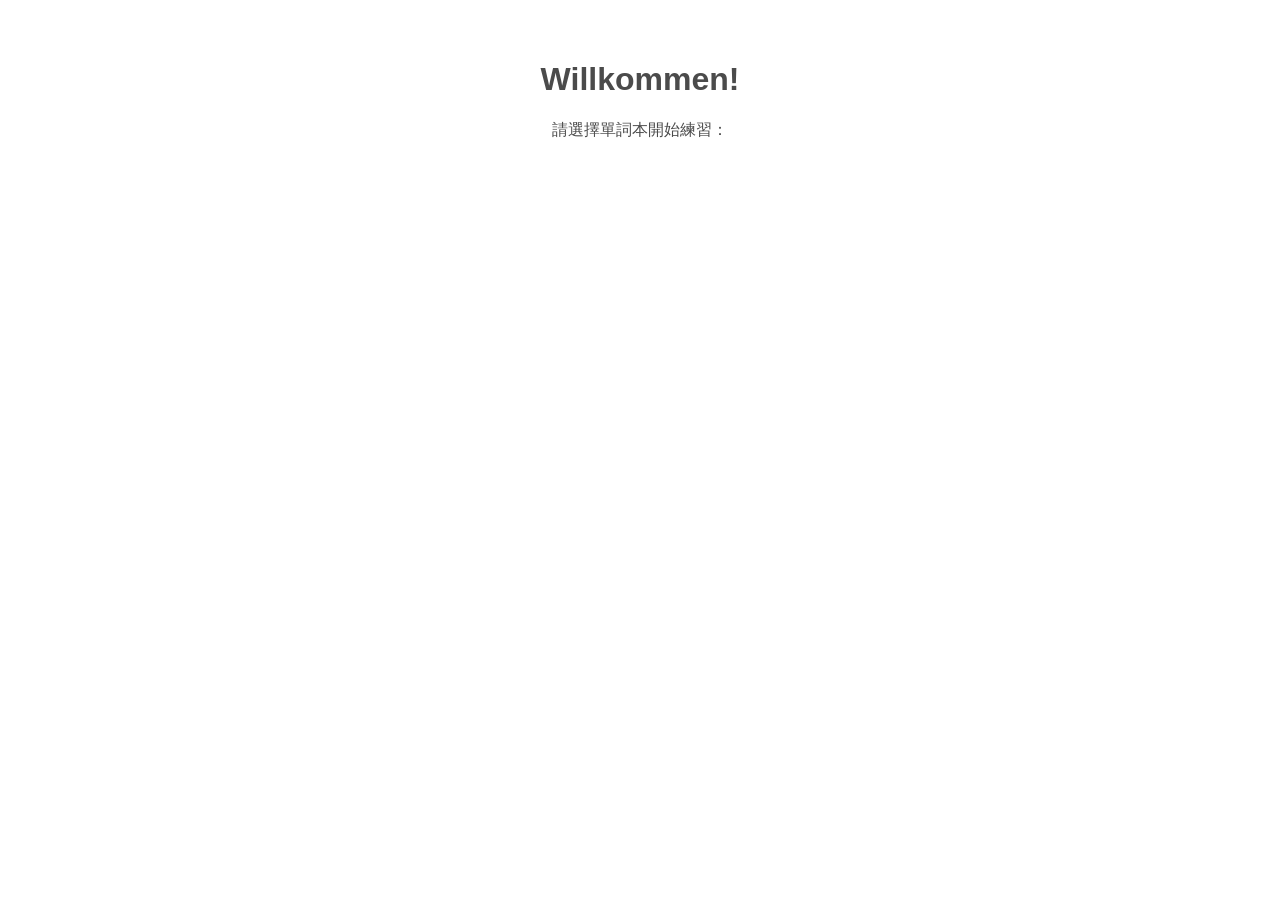
==== index.html @ 79cde293 "Update index.html" ====
<!DOCTYPE html>
<html lang="zh-TW">

<head>
    <meta charset="UTF-8">
    <meta name="viewport" content="width=device-width, initial-scale=1.0">
    <title>DuoGerman - 德文單字特訓</title>
    <style>
        :root {
            --duo-green: #58cc02;
            --duo-green-dark: #46a302;
            --duo-red: #ff4b4b;
            --duo-red-dark: #d42a2a;
            --duo-blue: #1cb0f6;
            --duo-blue-dark: #1480b3;
            --duo-gray: #e5e5e5;
            --duo-text: #4b4b4b;
            --bg: #fff;
        }

        body {
            font-family: "Nunito", "Segoe UI", "Microsoft JhengHei", sans-serif;
            margin: 0;
            padding: 0;
            display: flex;
            flex-direction: column;
            align-items: center;
            height: 100vh;
            background-color: var(--bg);
            color: var(--duo-text);
            overflow: hidden;
        }

        .screen {
            display: none;
            width: 100%;
            max-width: 600px;
            height: 100%;
            flex-direction: column;
        }

        .screen.active {
            display: flex;
        }

        .menu-content {
            padding: 40px 20px;
            text-align: center;
            overflow-y: auto;
        }

        .vocab-list {
            display: flex;
            flex-direction: column;
            gap: 10px;
            margin-top: 20px;
        }

        .vocab-item {
            padding: 20px;
            border: 2px solid var(--duo-gray);
            border-radius: 15px;
            cursor: pointer;
            font-weight: bold;
            transition: background 0.2s;
        }

        .vocab-item:hover {
            background-color: #f7f7f7;
            border-color: var(--duo-blue);
        }

        .wrong-list {
            text-align: left;
            background: #fff1f1;
            padding: 15px;
            border-radius: 15px;
            margin-top: 20px;
            border: 1px solid #ffdfe0;
        }

        .wrong-item {
            margin-bottom: 8px;
            border-bottom: 1px solid #eee;
            padding-bottom: 5px;
        }

        .header {
            padding: 20px;
            display: flex;
            align-items: center;
            gap: 15px;
            box-sizing: border-box;
        }

        .progress-container {
            flex-grow: 1;
            height: 16px;
            background-color: var(--duo-gray);
            border-radius: 10px;
            overflow: hidden;
        }

        .progress-bar {
            height: 100%;
            background-color: var(--duo-green);
            width: 0%;
            transition: width 0.5s ease;
        }

        .game-area {
            flex-grow: 1;
            padding: 0 20px;
            display: flex;
            flex-direction: column;
            justify-content: center;
            margin-bottom: 100px;
        }

        .word-display {
            font-size: 2rem;
            font-weight: bold;
            text-align: center;
            margin-bottom: 20px;
            border: 2px solid #e5e5e5;
            padding: 20px;
            border-radius: 15px;
        }

        .options-grid {
            display: grid;
            grid-template-columns: 1fr;
            gap: 12px;
        }

        @media (min-width: 400px) {
            .options-grid.articles {
                grid-template-columns: 1fr 1fr 1fr;
            }
        }

        .option-btn {
            background: white;
            border: 2px solid var(--duo-gray);
            border-bottom-width: 4px;
            border-radius: 15px;
            padding: 15px;
            font-size: 1.1rem;
            cursor: pointer;
            border-style: solid;
        }

        .option-btn.correct {
            background-color: #d7ffb8;
            border-color: var(--duo-green);
            color: var(--duo-green-dark);
        }

        .option-btn.wrong {
            background-color: #ffdfe0;
            border-color: var(--duo-red);
            color: var(--duo-red-dark);
        }

        .bottom-sheet {
            position: fixed;
            bottom: 0;
            width: 100%;
            max-width: 600px;
            padding: 20px;
            box-sizing: border-box;
            transform: translateY(100%);
            transition: transform 0.3s;
            z-index: 10;
            border-radius: 20px 20px 0 0;
        }

        .bottom-sheet.show {
            transform: translateY(0);
        }

        .bottom-sheet.correct {
            background-color: #d7ffb8;
            color: var(--duo-green-dark);
        }

        .bottom-sheet.wrong {
            background-color: #ffdfe0;
            color: var(--duo-red-dark);
        }

        .next-btn {
            width: 100%;
            padding: 15px;
            border-radius: 15px;
            border: none;
            font-size: 1.2rem;
            font-weight: bold;
            cursor: pointer;
            color: white;
            margin-top: 10px;
        }

        .bottom-sheet.correct .next-btn {
            background-color: var(--duo-green);
        }

        .bottom-sheet.wrong .next-btn {
            background-color: var(--duo-red);
        }
    </style>
</head>

<body>

    <div id="menu-screen" class="screen active">
        <div class="menu-content">
            <h1>Willkommen!</h1>
            <p>請選擇單詞本開始練習：</p>
            <div id="vocab-list" class="vocab-list"></div>
        </div>
    </div>

    <div id="game-screen" class="screen">
        <div class="header">
            <div style="cursor:pointer; font-size: 1.5rem;" onclick="showMenu()">❮</div>
            <div class="progress-container">
                <div class="progress-bar" id="progress-bar"></div>
            </div>
        </div>
        <div class="game-area" id="game-area"></div>
    </div>

    <div id="result-screen" class="screen">
        <div class="menu-content">
            <h1>練習結束！</h1>
            <div id="result-summary"></div>
            <div id="wrong-answers-display" class="wrong-list"></div>
            <button class="vocab-item"
                style="width: 100%; margin-top: 20px; background: var(--duo-blue); color: white; border: none;"
                onclick="showMenu()">返回選單</button>
        </div>
    </div>

    <div class="bottom-sheet" id="bottom-sheet">
        <div id="feedback-msg" style="font-weight:bold; font-size:1.2rem;"></div>
        <div id="feedback-detail" style="margin: 5px 0 15px 0;"></div>
        <button class="next-btn" onclick="nextQuestion()">繼續</button>
    </div>

    <script>
        let vocabData = [];
        let wrongAnswers = [];
        let currentQIndex = 0;
        let isAnswered = false;

        // --- TTS 語音 ---
        function speak(text) {
            if (!window.speechSynthesis) return;
            window.speechSynthesis.cancel();
            const msg = new SpeechSynthesisUtterance(text);
            msg.lang = 'de-DE';
            msg.rate = 0.9;
            window.speechSynthesis.speak(msg);
        }

        // --- 初始化選單 ---
        async function initMenu() {
            const listContainer = document.getElementById('vocab-list');
            listContainer.innerHTML = "載入中...";
            try {
                const response = await fetch('./voc/list.json');
                if (!response.ok) throw new Error();
                const vocabFiles = await response.json();
                listContainer.innerHTML = "";
                vocabFiles.forEach(item => {
                    const div = document.createElement('div');
                    div.className = 'vocab-item';
                    div.textContent = item.name;
                    div.onclick = () => loadVocabFile(item.file);
                    listContainer.appendChild(div);
                });
            } catch (err) {
                listContainer.innerHTML = "無法載入清單。請確認 voc/list.json 格式正確且存在。";
            }
        }

        // --- 讀取單字檔 (支援清理雜訊與 TSV) ---
        async function loadVocabFile(fileName) {
            try {
                const response = await fetch(`./voc/${fileName}`);
                if (!response.ok) throw new Error();
                let text = await response.text();

                // 移除 標記
                text = text.replace(/\/g, '');

                vocabData = text.split('\n')
                    .filter(line => line.trim() !== '')
                    .map(line => {
                        const parts = line.split('\t').map(p => p.trim()).filter(p => p !== '');
                        // 識別名詞 (支援 der, die, das, der/die)
                        const isNoun = parts.length >= 3 && /^(der|die|das|der\/die)$/i.test(parts[0]);

                        if (isNoun) {
                            return { art: parts[0].toLowerCase(), de: parts[1], cn: parts[2], type: 'noun' };
                        } else if (parts.length >= 2) {
                            return { de: parts[0], cn: parts[1], type: 'other' };
                        }
                        return null;
                    }).filter(item => item !== null);

                if (vocabData.length === 0) throw new Error();
                startGame();
            } catch (err) { alert("讀取失敗，請檢查檔案格式！"); }
        }

        function startGame() {
            vocabData.sort(() => Math.random() - 0.5);
            currentQIndex = 0;
            wrongAnswers = [];
            switchScreen('game-screen');
            loadQuestion();
        }

        function switchScreen(id) {
            document.querySelectorAll('.screen').forEach(s => s.classList.remove('active'));
            document.getElementById(id).classList.add('active');
        }

        function showMenu() { switchScreen('menu-screen'); }

        function loadQuestion() {
            isAnswered = false;
            document.getElementById('bottom-sheet').classList.remove('show');
            const item = vocabData[currentQIndex];
            speak(item.de);
            document.getElementById('progress-bar').style.width = `${(currentQIndex / vocabData.length) * 100}%`;

            const gameArea = document.getElementById('game-area');
            gameArea.innerHTML = '';
            let qType = (item.type === 'noun' && Math.random() > 0.5) ? 0 : 1;

            const h2 = document.createElement('h2');
            h2.textContent = qType === 0 ? "請選擇正確的冠詞" : "選出正確的意思";
            gameArea.appendChild(h2);

            const wordDisplay = document.createElement('div');
            wordDisplay.className = 'word-display';
            wordDisplay.textContent = item.de;
            gameArea.appendChild(wordDisplay);

            const grid = document.createElement('div');
            grid.className = 'options-grid ' + (qType === 0 ? 'articles' : '');

            if (qType === 0) {
                ['der', 'die', 'das'].forEach(art => grid.appendChild(createOptionBtn(art, art === item.art, item)));
            } else {
                let opts = [{ text: item.cn, correct: true }];
                const distractors = vocabData.filter(v => v.cn !== item.cn);
                distractors.sort(() => Math.random() - 0.5).slice(0, 3).forEach(d => opts.push({ text: d.cn, correct: false }));
                opts.sort(() => Math.random() - 0.5).forEach(o => grid.appendChild(createOptionBtn(o.text, o.correct, item)));
            }
            gameArea.appendChild(grid);
        }

        function createOptionBtn(text, isCorrect, item) {
            const btn = document.createElement('button');
            btn.className = 'option-btn';
            btn.textContent = text;
            btn.onclick = () => {
                if (isAnswered) return;
                isAnswered = true;
                const fullWord = item.art ? `${item.art} ${item.de}` : item.de;
                speak(fullWord);

                const sheet = document.getElementById('bottom-sheet');
                if (isCorrect) {
                    btn.classList.add('correct');
                    sheet.className = 'bottom-sheet show correct';
                    document.getElementById('feedback-msg').textContent = "太棒了！";
                } else {
                    btn.classList.add('wrong');
                    sheet.className = 'bottom-sheet show wrong';
                    document.getElementById('feedback-msg').textContent = "正確答案是：";
                    if (!wrongAnswers.find(w => w.de === item.de)) wrongAnswers.push(item);
                }
                document.getElementById('feedback-detail').textContent = `${item.art ? item.art + ' ' : ''}${item.de} = ${item.cn}`;
            };
            return btn;
        }

        function nextQuestion() {
            currentQIndex++;
            if (currentQIndex >= vocabData.length) showResults();
            else loadQuestion();
        }

        function showResults() {
            switchScreen('result-screen');
            const summary = document.getElementById('result-summary');
            const wrongDisplay = document.getElementById('wrong-answers-display');
            summary.innerHTML = `本次練習共 ${vocabData.length} 題，寫錯 ${wrongAnswers.length} 題。`;
            if (wrongAnswers.length > 0) {
                wrongDisplay.style.display = 'block';
                wrongDisplay.innerHTML = "<strong>需複習單字：</strong><br><br>";
                wrongAnswers.forEach(w => {
                    wrongDisplay.innerHTML += `<div class="wrong-item">${w.art ? w.art + ' ' : ''}<strong>${w.de}</strong> : ${w.cn}</div>`;
                });
            } else {
                wrongDisplay.style.display = 'none';
                summary.innerHTML += "<br>🎉 全對！祝你在復旦大學生活順利！";
            }
        }

        initMenu();
    </script>
</body>

</html>
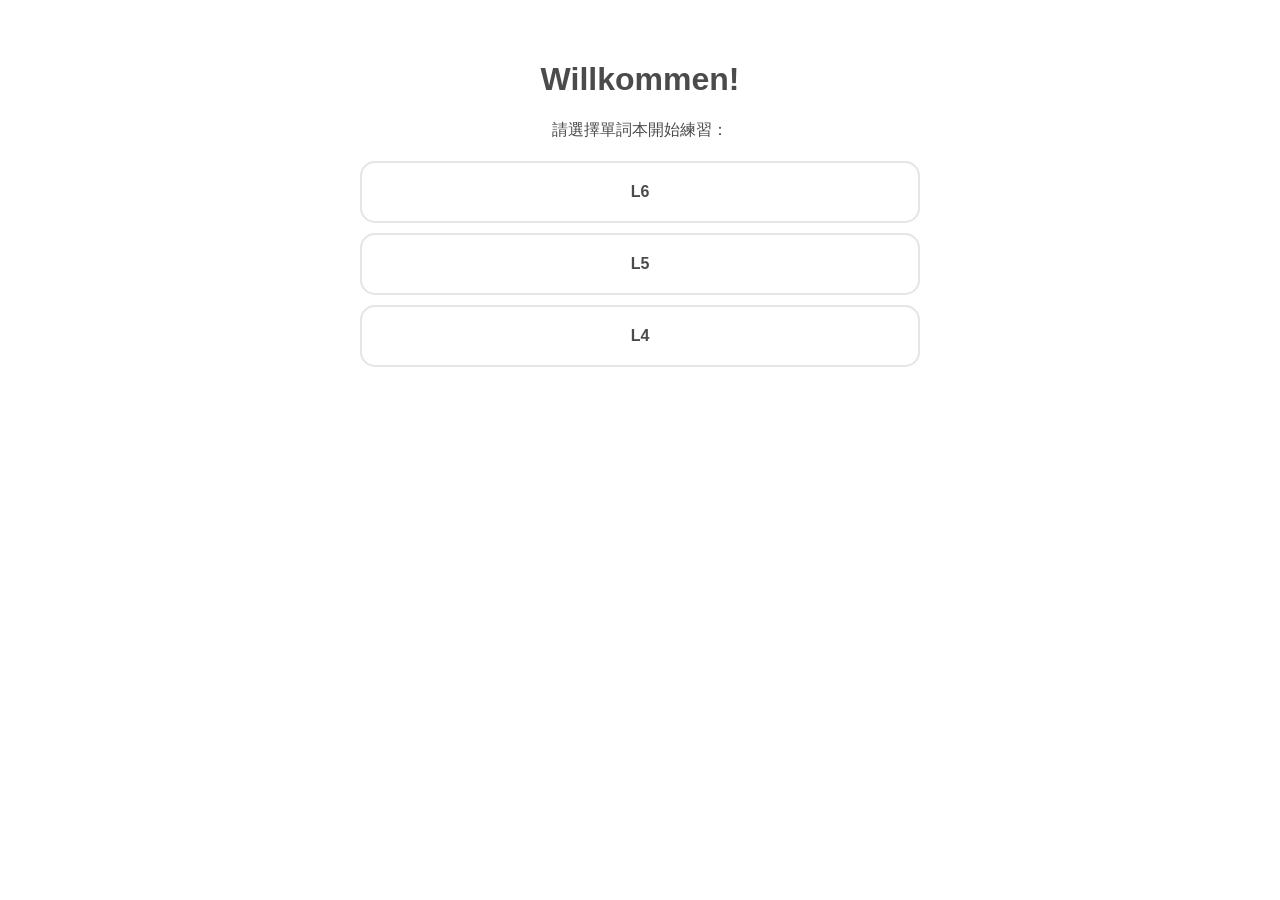
==== commit ee8d5826: "Fix regex error in index.html" ====
--- a/index.html
+++ b/index.html
@@ -292,14 +292,16 @@
                 if (!response.ok) throw new Error();
                 let text = await response.text();
 
-                // 移除 標記
-                text = text.replace(/\/g, '');
+                // 正確的清理邏輯：移除 
+                text = text.replace(/\\/g, '');
 
                 vocabData = text.split('\n')
                     .filter(line => line.trim() !== '')
                     .map(line => {
+                        // 必須使用真正的 Tab 分割
                         const parts = line.split('\t').map(p => p.trim()).filter(p => p !== '');
-                        // 識別名詞 (支援 der, die, das, der/die)
+
+                        // 支援名詞判斷 (包含 L6 出現的 der/die)
                         const isNoun = parts.length >= 3 && /^(der|die|das|der\/die)$/i.test(parts[0]);
 
                         if (isNoun) {
@@ -310,9 +312,12 @@
                         return null;
                     }).filter(item => item !== null);
 
-                if (vocabData.length === 0) throw new Error();
+                if (vocabData.length === 0) throw new Error("解析失敗");
                 startGame();
-            } catch (err) { alert("讀取失敗，請檢查檔案格式！"); }
+            } catch (err) {
+                console.error(err);
+                alert("讀取失敗！請確保檔案中德文與中文之間是用 Tab 分隔。");
+            }
         }
 
         function startGame() {
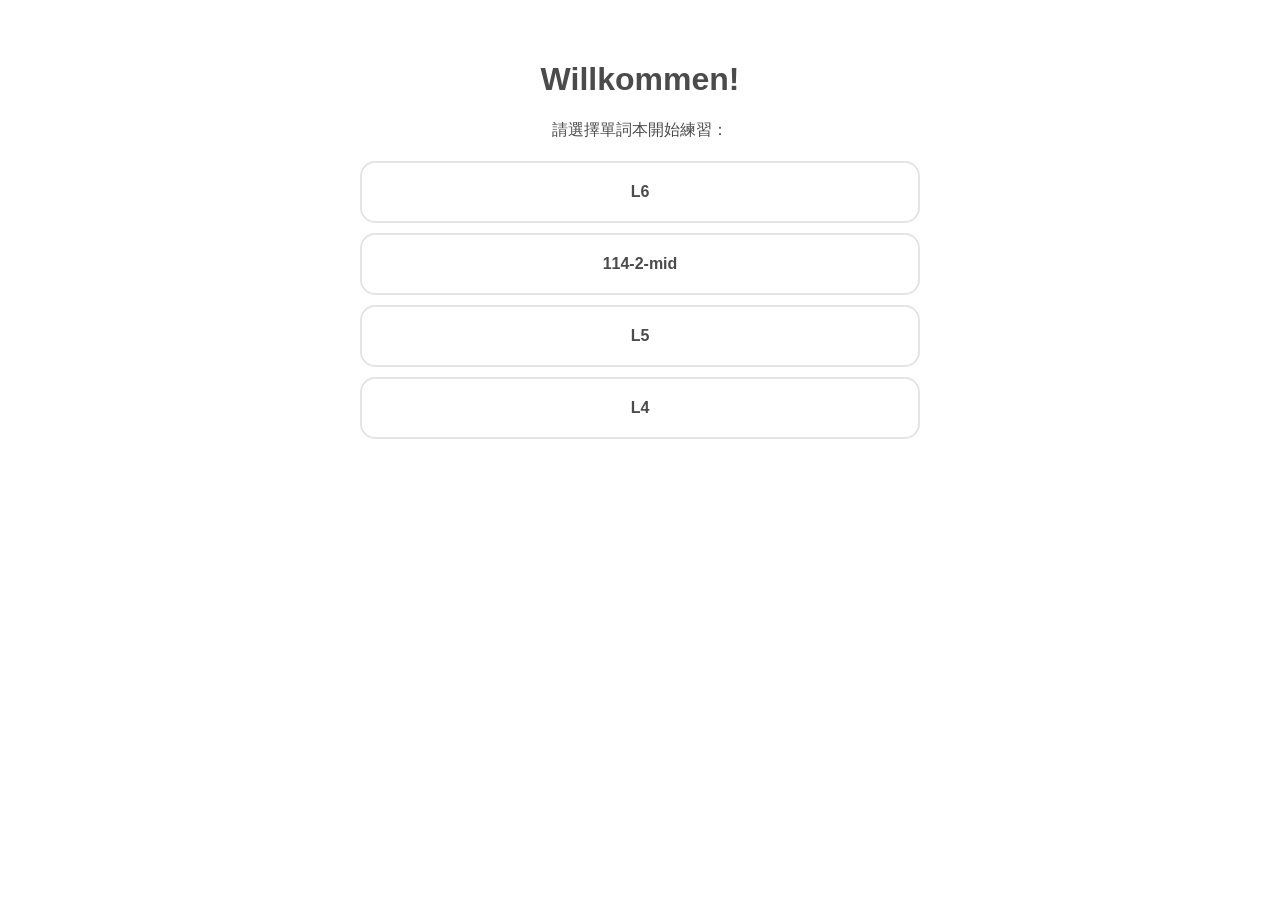
==== commit ba8c6312: "Update speak func." ====
--- a/index.html
+++ b/index.html
@@ -257,8 +257,19 @@
         // --- TTS 語音 ---
         function speak(text) {
             if (!window.speechSynthesis) return;
-            window.speechSynthesis.cancel();
+            window.speechSynthesis.cancel(); // 停止之前的播放
             const msg = new SpeechSynthesisUtterance(text);
+
+            // 獲取瀏覽器支援的所有語音
+            const voices = window.speechSynthesis.getVoices();
+
+            // 從清單中找出德文語音 (優先匹配 de-DE)
+            const germanVoice = voices.find(v => v.lang.startsWith('de'));
+
+            if (germanVoice) {
+                msg.voice = germanVoice; // 強制指定德文語音
+            }
+
             msg.lang = 'de-DE';
             msg.rate = 0.9;
             window.speechSynthesis.speak(msg);
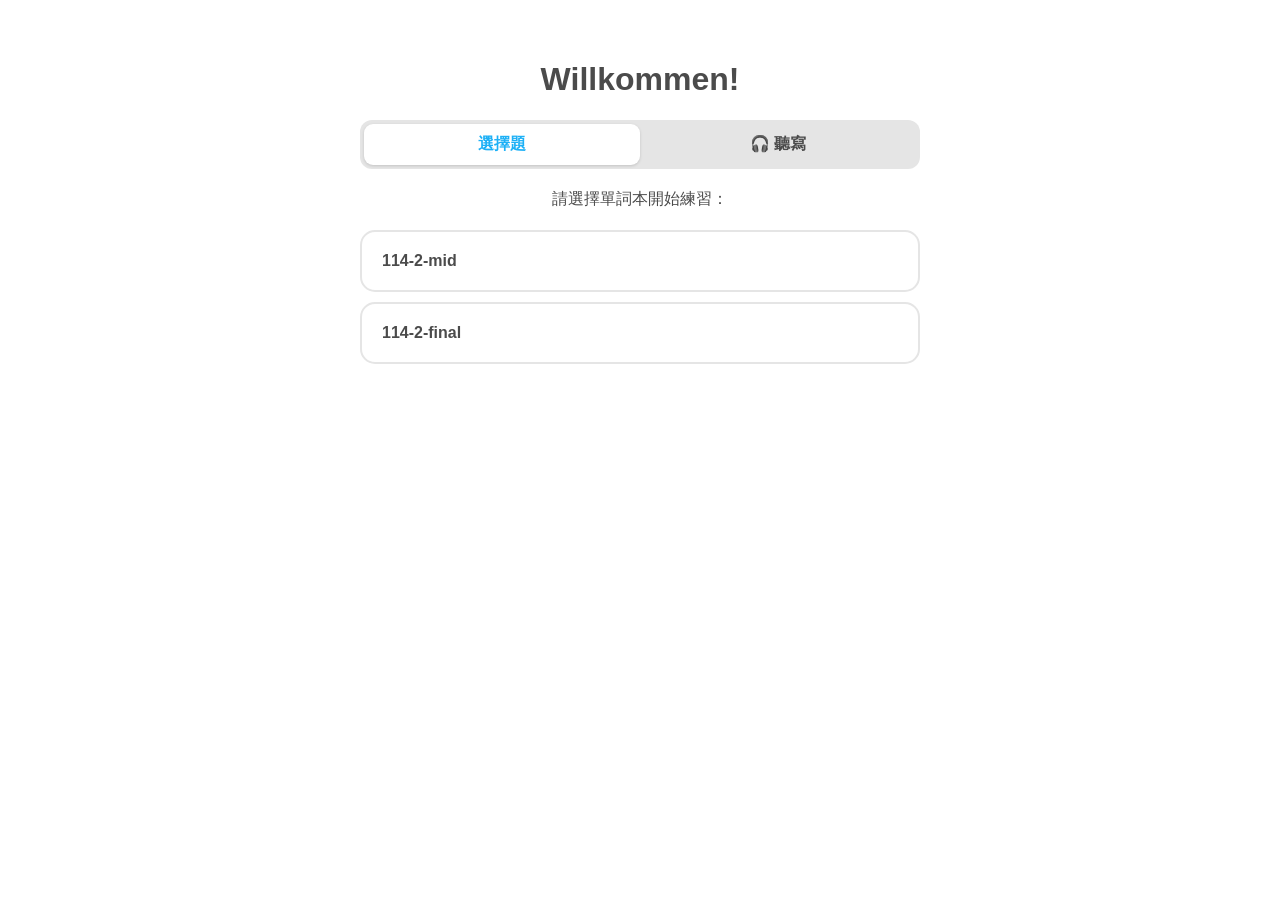
==== commit 8e23ba64: "Improve with claude." ====
--- a/index.html
+++ b/index.html
@@ -5,210 +5,7 @@
     <meta charset="UTF-8">
     <meta name="viewport" content="width=device-width, initial-scale=1.0">
     <title>DuoGerman - 德文單字特訓</title>
-    <style>
-        :root {
-            --duo-green: #58cc02;
-            --duo-green-dark: #46a302;
-            --duo-red: #ff4b4b;
-            --duo-red-dark: #d42a2a;
-            --duo-blue: #1cb0f6;
-            --duo-blue-dark: #1480b3;
-            --duo-gray: #e5e5e5;
-            --duo-text: #4b4b4b;
-            --bg: #fff;
-        }
-
-        body {
-            font-family: "Nunito", "Segoe UI", "Microsoft JhengHei", sans-serif;
-            margin: 0;
-            padding: 0;
-            display: flex;
-            flex-direction: column;
-            align-items: center;
-            height: 100vh;
-            background-color: var(--bg);
-            color: var(--duo-text);
-            overflow: hidden;
-        }
-
-        .screen {
-            display: none;
-            width: 100%;
-            max-width: 600px;
-            height: 100%;
-            flex-direction: column;
-        }
-
-        .screen.active {
-            display: flex;
-        }
-
-        .menu-content {
-            padding: 40px 20px;
-            text-align: center;
-            overflow-y: auto;
-        }
-
-        .vocab-list {
-            display: flex;
-            flex-direction: column;
-            gap: 10px;
-            margin-top: 20px;
-        }
-
-        .vocab-item {
-            padding: 20px;
-            border: 2px solid var(--duo-gray);
-            border-radius: 15px;
-            cursor: pointer;
-            font-weight: bold;
-            transition: background 0.2s;
-        }
-
-        .vocab-item:hover {
-            background-color: #f7f7f7;
-            border-color: var(--duo-blue);
-        }
-
-        .wrong-list {
-            text-align: left;
-            background: #fff1f1;
-            padding: 15px;
-            border-radius: 15px;
-            margin-top: 20px;
-            border: 1px solid #ffdfe0;
-        }
-
-        .wrong-item {
-            margin-bottom: 8px;
-            border-bottom: 1px solid #eee;
-            padding-bottom: 5px;
-        }
-
-        .header {
-            padding: 20px;
-            display: flex;
-            align-items: center;
-            gap: 15px;
-            box-sizing: border-box;
-        }
-
-        .progress-container {
-            flex-grow: 1;
-            height: 16px;
-            background-color: var(--duo-gray);
-            border-radius: 10px;
-            overflow: hidden;
-        }
-
-        .progress-bar {
-            height: 100%;
-            background-color: var(--duo-green);
-            width: 0%;
-            transition: width 0.5s ease;
-        }
-
-        .game-area {
-            flex-grow: 1;
-            padding: 0 20px;
-            display: flex;
-            flex-direction: column;
-            justify-content: center;
-            margin-bottom: 100px;
-        }
-
-        .word-display {
-            font-size: 2rem;
-            font-weight: bold;
-            text-align: center;
-            margin-bottom: 20px;
-            border: 2px solid #e5e5e5;
-            padding: 20px;
-            border-radius: 15px;
-        }
-
-        .options-grid {
-            display: grid;
-            grid-template-columns: 1fr;
-            gap: 12px;
-        }
-
-        @media (min-width: 400px) {
-            .options-grid.articles {
-                grid-template-columns: 1fr 1fr 1fr;
-            }
-        }
-
-        .option-btn {
-            background: white;
-            border: 2px solid var(--duo-gray);
-            border-bottom-width: 4px;
-            border-radius: 15px;
-            padding: 15px;
-            font-size: 1.1rem;
-            cursor: pointer;
-            border-style: solid;
-        }
-
-        .option-btn.correct {
-            background-color: #d7ffb8;
-            border-color: var(--duo-green);
-            color: var(--duo-green-dark);
-        }
-
-        .option-btn.wrong {
-            background-color: #ffdfe0;
-            border-color: var(--duo-red);
-            color: var(--duo-red-dark);
-        }
-
-        .bottom-sheet {
-            position: fixed;
-            bottom: 0;
-            width: 100%;
-            max-width: 600px;
-            padding: 20px;
-            box-sizing: border-box;
-            transform: translateY(100%);
-            transition: transform 0.3s;
-            z-index: 10;
-            border-radius: 20px 20px 0 0;
-        }
-
-        .bottom-sheet.show {
-            transform: translateY(0);
-        }
-
-        .bottom-sheet.correct {
-            background-color: #d7ffb8;
-            color: var(--duo-green-dark);
-        }
-
-        .bottom-sheet.wrong {
-            background-color: #ffdfe0;
-            color: var(--duo-red-dark);
-        }
-
-        .next-btn {
-            width: 100%;
-            padding: 15px;
-            border-radius: 15px;
-            border: none;
-            font-size: 1.2rem;
-            font-weight: bold;
-            cursor: pointer;
-            color: white;
-            margin-top: 10px;
-        }
-
-        .bottom-sheet.correct .next-btn {
-            background-color: var(--duo-green);
-        }
-
-        .bottom-sheet.wrong .next-btn {
-            background-color: var(--duo-red);
-        }
-    </style>
+    <link rel="stylesheet" href="style.css">
 </head>
 
 <body>
@@ -216,6 +13,10 @@
     <div id="menu-screen" class="screen active">
         <div class="menu-content">
             <h1>Willkommen!</h1>
+            <div class="mode-toggle">
+                <button id="mode-quiz" class="mode-btn active" onclick="setMode('quiz')">選擇題</button>
+                <button id="mode-dictation" class="mode-btn" onclick="setMode('dictation')">🎧 聽寫</button>
+            </div>
             <p>請選擇單詞本開始練習：</p>
             <div id="vocab-list" class="vocab-list"></div>
         </div>
@@ -248,189 +49,7 @@
         <button class="next-btn" onclick="nextQuestion()">繼續</button>
     </div>
 
-    <script>
-        let vocabData = [];
-        let wrongAnswers = [];
-        let currentQIndex = 0;
-        let isAnswered = false;
-
-        // --- TTS 語音 ---
-        function speak(text) {
-            if (!window.speechSynthesis) return;
-            window.speechSynthesis.cancel(); // 停止之前的播放
-            const msg = new SpeechSynthesisUtterance(text);
-
-            // 獲取瀏覽器支援的所有語音
-            const voices = window.speechSynthesis.getVoices();
-
-            // 從清單中找出德文語音 (優先匹配 de-DE)
-            const germanVoice = voices.find(v => v.lang.startsWith('de'));
-
-            if (germanVoice) {
-                msg.voice = germanVoice; // 強制指定德文語音
-            }
-
-            msg.lang = 'de-DE';
-            msg.rate = 0.9;
-            window.speechSynthesis.speak(msg);
-        }
-
-        // --- 初始化選單 ---
-        async function initMenu() {
-            const listContainer = document.getElementById('vocab-list');
-            listContainer.innerHTML = "載入中...";
-            try {
-                const response = await fetch('./voc/list.json');
-                if (!response.ok) throw new Error();
-                const vocabFiles = await response.json();
-                listContainer.innerHTML = "";
-                vocabFiles.forEach(item => {
-                    const div = document.createElement('div');
-                    div.className = 'vocab-item';
-                    div.textContent = item.name;
-                    div.onclick = () => loadVocabFile(item.file);
-                    listContainer.appendChild(div);
-                });
-            } catch (err) {
-                listContainer.innerHTML = "無法載入清單。請確認 voc/list.json 格式正確且存在。";
-            }
-        }
-
-        // --- 讀取單字檔 (支援清理雜訊與 TSV) ---
-        async function loadVocabFile(fileName) {
-            try {
-                const response = await fetch(`./voc/${fileName}`);
-                if (!response.ok) throw new Error();
-                let text = await response.text();
-
-                // 正確的清理邏輯：移除 
-                text = text.replace(/\\/g, '');
-
-                vocabData = text.split('\n')
-                    .filter(line => line.trim() !== '')
-                    .map(line => {
-                        // 必須使用真正的 Tab 分割
-                        const parts = line.split('\t').map(p => p.trim()).filter(p => p !== '');
-
-                        // 支援名詞判斷 (包含 L6 出現的 der/die)
-                        const isNoun = parts.length >= 3 && /^(der|die|das|der\/die)$/i.test(parts[0]);
-
-                        if (isNoun) {
-                            return { art: parts[0].toLowerCase(), de: parts[1], cn: parts[2], type: 'noun' };
-                        } else if (parts.length >= 2) {
-                            return { de: parts[0], cn: parts[1], type: 'other' };
-                        }
-                        return null;
-                    }).filter(item => item !== null);
-
-                if (vocabData.length === 0) throw new Error("解析失敗");
-                startGame();
-            } catch (err) {
-                console.error(err);
-                alert("讀取失敗！請確保檔案中德文與中文之間是用 Tab 分隔。");
-            }
-        }
-
-        function startGame() {
-            vocabData.sort(() => Math.random() - 0.5);
-            currentQIndex = 0;
-            wrongAnswers = [];
-            switchScreen('game-screen');
-            loadQuestion();
-        }
-
-        function switchScreen(id) {
-            document.querySelectorAll('.screen').forEach(s => s.classList.remove('active'));
-            document.getElementById(id).classList.add('active');
-        }
-
-        function showMenu() { switchScreen('menu-screen'); }
-
-        function loadQuestion() {
-            isAnswered = false;
-            document.getElementById('bottom-sheet').classList.remove('show');
-            const item = vocabData[currentQIndex];
-            speak(item.de);
-            document.getElementById('progress-bar').style.width = `${(currentQIndex / vocabData.length) * 100}%`;
-
-            const gameArea = document.getElementById('game-area');
-            gameArea.innerHTML = '';
-            let qType = (item.type === 'noun' && Math.random() > 0.5) ? 0 : 1;
-
-            const h2 = document.createElement('h2');
-            h2.textContent = qType === 0 ? "請選擇正確的冠詞" : "選出正確的意思";
-            gameArea.appendChild(h2);
-
-            const wordDisplay = document.createElement('div');
-            wordDisplay.className = 'word-display';
-            wordDisplay.textContent = item.de;
-            gameArea.appendChild(wordDisplay);
-
-            const grid = document.createElement('div');
-            grid.className = 'options-grid ' + (qType === 0 ? 'articles' : '');
-
-            if (qType === 0) {
-                ['der', 'die', 'das'].forEach(art => grid.appendChild(createOptionBtn(art, art === item.art, item)));
-            } else {
-                let opts = [{ text: item.cn, correct: true }];
-                const distractors = vocabData.filter(v => v.cn !== item.cn);
-                distractors.sort(() => Math.random() - 0.5).slice(0, 3).forEach(d => opts.push({ text: d.cn, correct: false }));
-                opts.sort(() => Math.random() - 0.5).forEach(o => grid.appendChild(createOptionBtn(o.text, o.correct, item)));
-            }
-            gameArea.appendChild(grid);
-        }
-
-        function createOptionBtn(text, isCorrect, item) {
-            const btn = document.createElement('button');
-            btn.className = 'option-btn';
-            btn.textContent = text;
-            btn.onclick = () => {
-                if (isAnswered) return;
-                isAnswered = true;
-                const fullWord = item.art ? `${item.art} ${item.de}` : item.de;
-                speak(fullWord);
-
-                const sheet = document.getElementById('bottom-sheet');
-                if (isCorrect) {
-                    btn.classList.add('correct');
-                    sheet.className = 'bottom-sheet show correct';
-                    document.getElementById('feedback-msg').textContent = "太棒了！";
-                } else {
-                    btn.classList.add('wrong');
-                    sheet.className = 'bottom-sheet show wrong';
-                    document.getElementById('feedback-msg').textContent = "正確答案是：";
-                    if (!wrongAnswers.find(w => w.de === item.de)) wrongAnswers.push(item);
-                }
-                document.getElementById('feedback-detail').textContent = `${item.art ? item.art + ' ' : ''}${item.de} = ${item.cn}`;
-            };
-            return btn;
-        }
-
-        function nextQuestion() {
-            currentQIndex++;
-            if (currentQIndex >= vocabData.length) showResults();
-            else loadQuestion();
-        }
-
-        function showResults() {
-            switchScreen('result-screen');
-            const summary = document.getElementById('result-summary');
-            const wrongDisplay = document.getElementById('wrong-answers-display');
-            summary.innerHTML = `本次練習共 ${vocabData.length} 題，寫錯 ${wrongAnswers.length} 題。`;
-            if (wrongAnswers.length > 0) {
-                wrongDisplay.style.display = 'block';
-                wrongDisplay.innerHTML = "<strong>需複習單字：</strong><br><br>";
-                wrongAnswers.forEach(w => {
-                    wrongDisplay.innerHTML += `<div class="wrong-item">${w.art ? w.art + ' ' : ''}<strong>${w.de}</strong> : ${w.cn}</div>`;
-                });
-            } else {
-                wrongDisplay.style.display = 'none';
-                summary.innerHTML += "<br>🎉 全對！祝你在復旦大學生活順利！";
-            }
-        }
-
-        initMenu();
-    </script>
+    <script src="app.js"></script>
 </body>
 
-</html>+</html>
--- a/style.css
+++ b/style.css
@@ -0,0 +1,324 @@
+:root {
+    --duo-green: #58cc02;
+    --duo-green-dark: #46a302;
+    --duo-red: #ff4b4b;
+    --duo-red-dark: #d42a2a;
+    --duo-blue: #1cb0f6;
+    --duo-blue-dark: #1480b3;
+    --duo-gray: #e5e5e5;
+    --duo-text: #4b4b4b;
+    --bg: #fff;
+}
+
+body {
+    font-family: "Nunito", "Segoe UI", "Microsoft JhengHei", sans-serif;
+    margin: 0;
+    padding: 0;
+    display: flex;
+    flex-direction: column;
+    align-items: center;
+    height: 100vh;
+    background-color: var(--bg);
+    color: var(--duo-text);
+    overflow: hidden;
+}
+
+.screen {
+    display: none;
+    width: 100%;
+    max-width: 600px;
+    height: 100%;
+    flex-direction: column;
+}
+
+.screen.active {
+    display: flex;
+}
+
+.menu-content {
+    padding: 40px 20px;
+    text-align: center;
+    overflow-y: auto;
+}
+
+.vocab-list {
+    display: flex;
+    flex-direction: column;
+    gap: 10px;
+    margin-top: 20px;
+}
+
+.vocab-item {
+    padding: 20px;
+    border: 2px solid var(--duo-gray);
+    border-radius: 15px;
+    cursor: pointer;
+    font-weight: bold;
+    transition: background 0.2s;
+}
+
+.vocab-item:hover {
+    background-color: #f7f7f7;
+    border-color: var(--duo-blue);
+}
+
+.wrong-list {
+    text-align: left;
+    background: #fff1f1;
+    padding: 15px;
+    border-radius: 15px;
+    margin-top: 20px;
+    border: 1px solid #ffdfe0;
+}
+
+.wrong-item {
+    margin-bottom: 8px;
+    border-bottom: 1px solid #eee;
+    padding-bottom: 5px;
+}
+
+.header {
+    padding: 20px;
+    display: flex;
+    align-items: center;
+    gap: 15px;
+    box-sizing: border-box;
+}
+
+.progress-container {
+    flex-grow: 1;
+    height: 16px;
+    background-color: var(--duo-gray);
+    border-radius: 10px;
+    overflow: hidden;
+}
+
+.progress-bar {
+    height: 100%;
+    background-color: var(--duo-green);
+    width: 0%;
+    transition: width 0.5s ease;
+}
+
+.game-area {
+    flex-grow: 1;
+    padding: 0 20px;
+    display: flex;
+    flex-direction: column;
+    justify-content: center;
+    margin-bottom: 100px;
+}
+
+.word-display {
+    font-size: 2rem;
+    font-weight: bold;
+    text-align: center;
+    margin-bottom: 20px;
+    border: 2px solid #e5e5e5;
+    padding: 20px;
+    border-radius: 15px;
+}
+
+.options-grid {
+    display: grid;
+    grid-template-columns: 1fr;
+    gap: 12px;
+}
+
+@media (min-width: 400px) {
+    .options-grid.articles {
+        grid-template-columns: 1fr 1fr 1fr;
+    }
+}
+
+.option-btn {
+    background: white;
+    border: 2px solid var(--duo-gray);
+    border-bottom-width: 4px;
+    border-radius: 15px;
+    padding: 15px;
+    font-size: 1.1rem;
+    cursor: pointer;
+    border-style: solid;
+    font-family: inherit;
+}
+
+.option-btn.correct {
+    background-color: #d7ffb8;
+    border-color: var(--duo-green);
+    color: var(--duo-green-dark);
+}
+
+.option-btn.wrong {
+    background-color: #ffdfe0;
+    border-color: var(--duo-red);
+    color: var(--duo-red-dark);
+}
+
+.bottom-sheet {
+    position: fixed;
+    bottom: 0;
+    width: 100%;
+    max-width: 600px;
+    padding: 20px;
+    box-sizing: border-box;
+    transform: translateY(100%);
+    transition: transform 0.3s;
+    z-index: 10;
+    border-radius: 20px 20px 0 0;
+}
+
+.bottom-sheet.show {
+    transform: translateY(0);
+}
+
+.bottom-sheet.correct {
+    background-color: #d7ffb8;
+    color: var(--duo-green-dark);
+}
+
+.bottom-sheet.wrong {
+    background-color: #ffdfe0;
+    color: var(--duo-red-dark);
+}
+
+.next-btn {
+    width: 100%;
+    padding: 15px;
+    border-radius: 15px;
+    border: none;
+    font-size: 1.2rem;
+    font-weight: bold;
+    cursor: pointer;
+    color: white;
+    margin-top: 10px;
+    font-family: inherit;
+}
+
+.bottom-sheet.correct .next-btn {
+    background-color: var(--duo-green);
+}
+
+.bottom-sheet.wrong .next-btn {
+    background-color: var(--duo-red);
+}
+
+/* Mode toggle */
+.mode-toggle {
+    display: flex;
+    background: var(--duo-gray);
+    border-radius: 12px;
+    padding: 4px;
+    margin-bottom: 20px;
+}
+
+.mode-btn {
+    flex: 1;
+    padding: 10px;
+    border: none;
+    border-radius: 9px;
+    background: transparent;
+    font-size: 1rem;
+    font-weight: bold;
+    cursor: pointer;
+    color: var(--duo-text);
+    transition: background 0.2s, color 0.2s;
+    font-family: inherit;
+}
+
+.mode-btn.active {
+    background: white;
+    color: var(--duo-blue);
+    box-shadow: 0 1px 3px rgba(0, 0, 0, 0.15);
+}
+
+/* Dictation */
+.replay-btn {
+    display: flex;
+    align-items: center;
+    justify-content: center;
+    gap: 12px;
+    padding: 25px;
+    background: var(--duo-blue);
+    color: white;
+    border: none;
+    border-radius: 15px;
+    font-size: 1.5rem;
+    font-weight: bold;
+    cursor: pointer;
+    width: 100%;
+    box-sizing: border-box;
+    margin-bottom: 15px;
+    font-family: inherit;
+    transition: background 0.2s;
+}
+
+.replay-btn:hover {
+    background: var(--duo-blue-dark);
+}
+
+.replay-btn:active {
+    transform: scale(0.98);
+}
+
+.umlaut-helpers {
+    display: flex;
+    gap: 8px;
+    justify-content: center;
+    flex-wrap: wrap;
+    margin: 5px 0;
+}
+
+.umlaut-btn {
+    padding: 8px 14px;
+    border: 2px solid var(--duo-gray);
+    border-radius: 10px;
+    background: white;
+    font-size: 1.1rem;
+    cursor: pointer;
+    font-family: inherit;
+}
+
+.umlaut-btn:hover {
+    background: var(--duo-gray);
+}
+
+.dictation-input {
+    width: 100%;
+    box-sizing: border-box;
+    padding: 15px;
+    font-size: 1.3rem;
+    border: 2px solid var(--duo-gray);
+    border-radius: 15px;
+    text-align: center;
+    outline: none;
+    margin: 12px 0 10px 0;
+    font-family: inherit;
+}
+
+.dictation-input:focus {
+    border-color: var(--duo-blue);
+}
+
+.dictation-input:disabled {
+    background: #f9f9f9;
+    color: var(--duo-text);
+}
+
+.submit-btn {
+    width: 100%;
+    padding: 15px;
+    border-radius: 15px;
+    border: none;
+    font-size: 1.2rem;
+    font-weight: bold;
+    cursor: pointer;
+    color: white;
+    background: var(--duo-blue);
+    font-family: inherit;
+    transition: background 0.2s;
+}
+
+.submit-btn:hover {
+    background: var(--duo-blue-dark);
+}
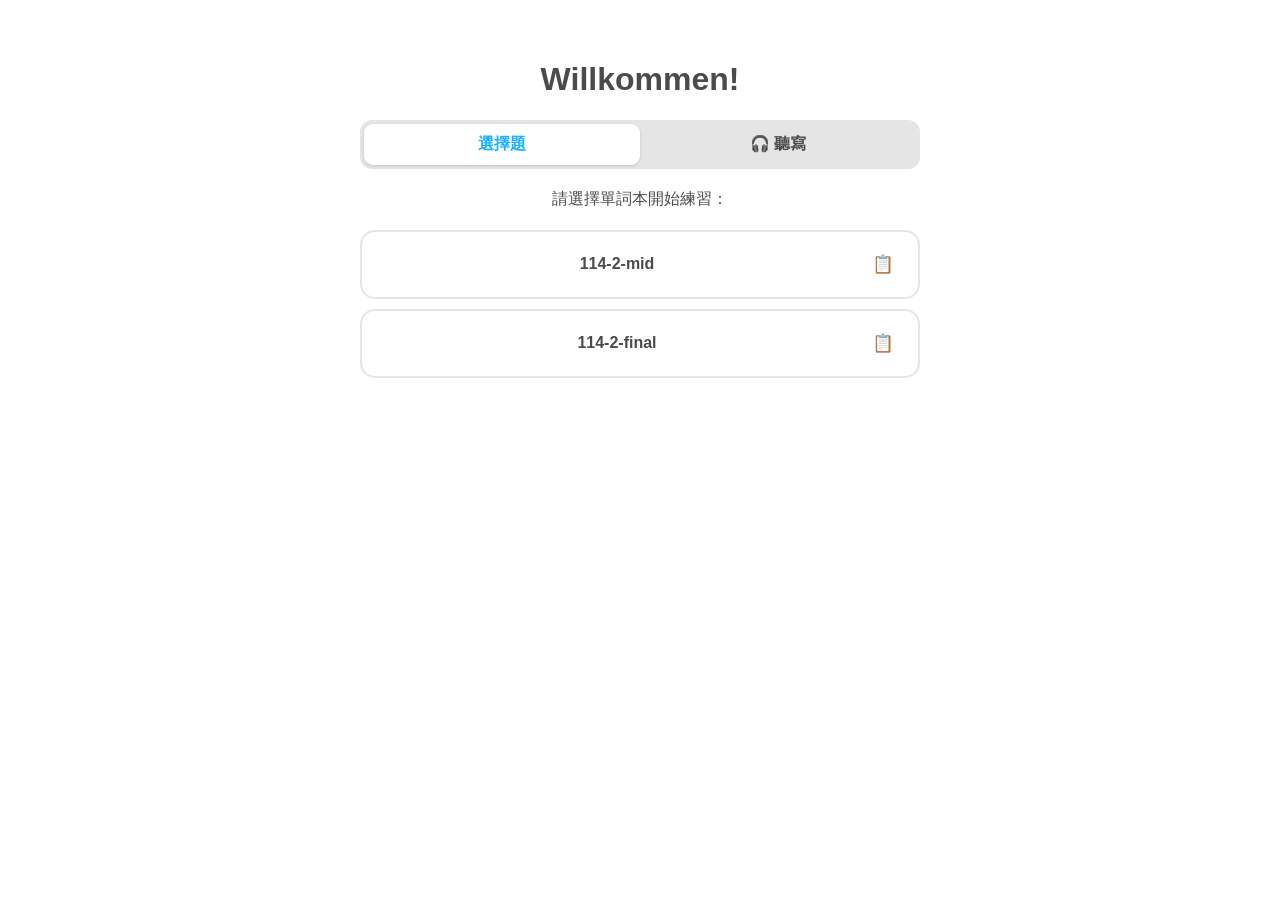
==== commit 8845fcde: "新增單字列表功能與編輯選項" ====
--- a/index.html
+++ b/index.html
@@ -43,6 +43,19 @@
         </div>
     </div>
 
+    <div id="list-screen" class="screen">
+        <div class="header">
+            <div style="cursor:pointer; font-size: 1.5rem;" onclick="showMenu()">❮</div>
+            <h2 id="list-title" style="flex-grow:1; text-align:center; margin:0; font-size:1rem;"></h2>
+            <button id="edit-toggle-btn" class="list-edit-btn" onclick="toggleEditMode()">✏️ 編輯</button>
+        </div>
+        <div id="list-content" class="list-content"></div>
+        <div id="list-footer" class="list-footer">
+            <button id="reset-btn" class="list-reset-btn" onclick="resetToOriginal()" style="display:none;">↺ 重置</button>
+            <button class="list-download-btn" onclick="downloadVocab()">下載 .txt</button>
+        </div>
+    </div>
+
     <div class="bottom-sheet" id="bottom-sheet">
         <div id="feedback-msg" style="font-weight:bold; font-size:1.2rem;"></div>
         <div id="feedback-detail" style="margin: 5px 0 15px 0;"></div>
--- a/style.css
+++ b/style.css
@@ -322,3 +322,159 @@
 .submit-btn:hover {
     background: var(--duo-blue-dark);
 }
+
+/* ── 單字列表畫面 ────────────────────────────────────────── */
+
+.list-edit-btn {
+    border: 2px solid var(--duo-blue);
+    border-radius: 10px;
+    background: white;
+    color: var(--duo-blue);
+    font-size: 0.9rem;
+    font-weight: bold;
+    padding: 6px 12px;
+    cursor: pointer;
+    font-family: inherit;
+    white-space: nowrap;
+}
+
+.list-edit-btn.active {
+    background: var(--duo-blue);
+    color: white;
+}
+
+.list-content {
+    flex-grow: 1;
+    overflow-y: auto;
+    padding: 0 20px 90px;
+}
+
+.list-row {
+    display: grid;
+    grid-template-columns: 28px 40px 1fr 1fr;
+    gap: 8px;
+    align-items: center;
+    padding: 11px 0;
+    border-bottom: 1px solid var(--duo-gray);
+    font-size: 0.95rem;
+}
+
+.list-row.edit-row {
+    grid-template-columns: 28px 72px 1fr 1fr;
+    padding: 7px 0;
+}
+
+.list-num {
+    color: #aaa;
+    font-size: 0.8rem;
+    text-align: right;
+}
+
+.list-art {
+    color: var(--duo-blue-dark);
+    font-size: 0.8rem;
+    font-weight: bold;
+}
+
+.list-de {
+    font-weight: bold;
+}
+
+.list-cn {
+    color: #666;
+}
+
+.list-row input,
+.list-row select {
+    width: 100%;
+    box-sizing: border-box;
+    padding: 6px 8px;
+    border: 1.5px solid var(--duo-gray);
+    border-radius: 8px;
+    font-size: 0.9rem;
+    font-family: inherit;
+    background: white;
+    outline: none;
+}
+
+.list-row input:focus,
+.list-row select:focus {
+    border-color: var(--duo-blue);
+}
+
+.delete-row-btn {
+    border: none;
+    background: none;
+    color: #ccc;
+    font-size: 1rem;
+    cursor: pointer;
+    padding: 0;
+    line-height: 1;
+}
+
+.delete-row-btn:hover {
+    color: var(--duo-red);
+}
+
+.add-row-btn {
+    text-align: center;
+    padding: 12px;
+    color: var(--duo-blue);
+    font-weight: bold;
+    cursor: pointer;
+    border: 2px dashed var(--duo-gray);
+    border-radius: 12px;
+    margin-top: 10px;
+}
+
+.add-row-btn:hover {
+    border-color: var(--duo-blue);
+    background: #f0faff;
+}
+
+.list-footer {
+    position: fixed;
+    bottom: 0;
+    width: 100%;
+    max-width: 600px;
+    padding: 12px 20px;
+    box-sizing: border-box;
+    background: white;
+    border-top: 1px solid var(--duo-gray);
+    display: flex;
+    gap: 10px;
+}
+
+.list-download-btn {
+    flex-grow: 1;
+    padding: 13px;
+    border: none;
+    border-radius: 12px;
+    background: var(--duo-blue);
+    color: white;
+    font-size: 1rem;
+    font-weight: bold;
+    cursor: pointer;
+    font-family: inherit;
+}
+
+.list-download-btn:hover {
+    background: var(--duo-blue-dark);
+}
+
+.list-reset-btn {
+    padding: 13px 16px;
+    border: 2px solid var(--duo-gray);
+    border-radius: 12px;
+    background: white;
+    color: var(--duo-text);
+    font-size: 1rem;
+    font-weight: bold;
+    cursor: pointer;
+    font-family: inherit;
+}
+
+.list-reset-btn:hover {
+    border-color: var(--duo-red);
+    color: var(--duo-red-dark);
+}
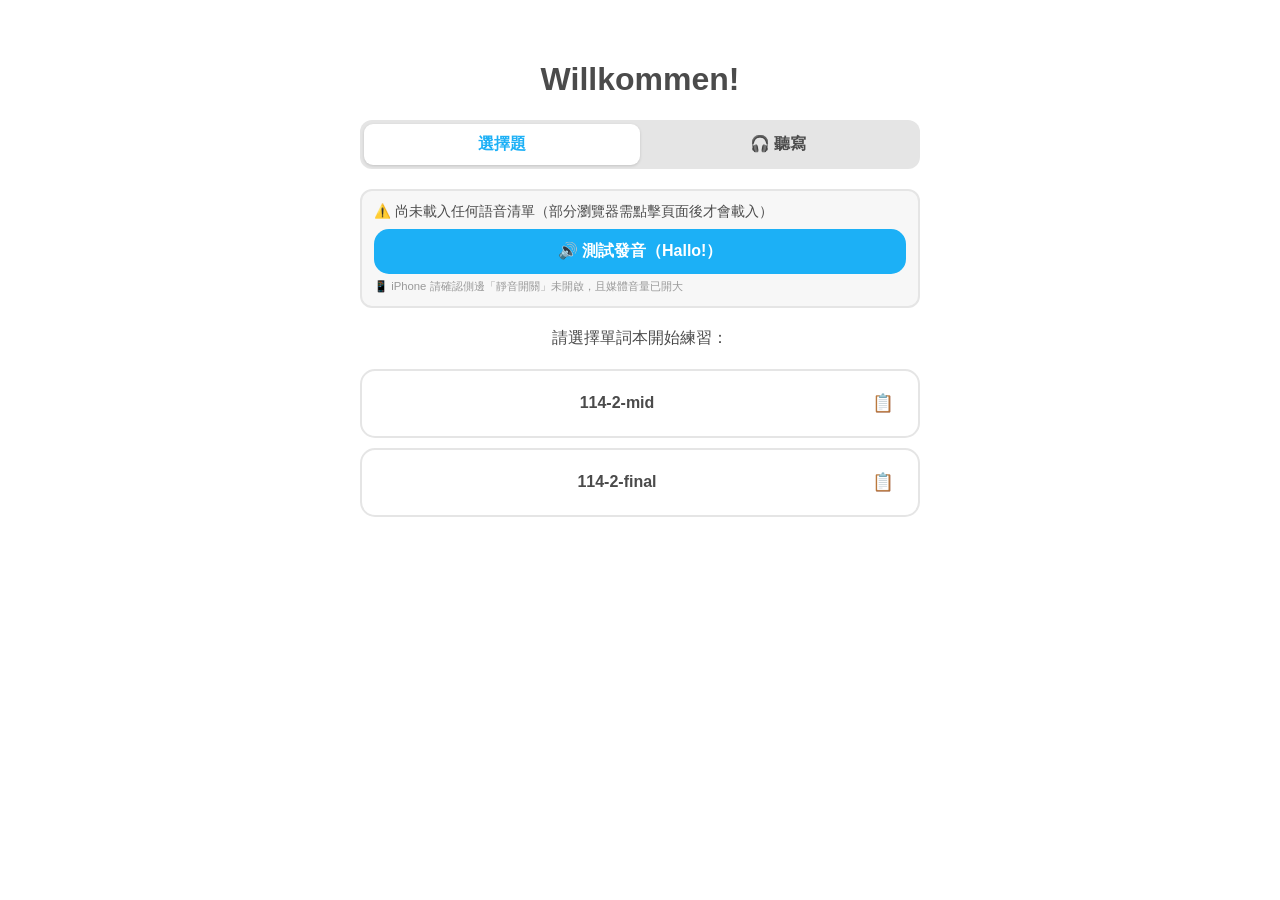
==== commit ff870cdc: "Add speech diagnostics panel and test-sound button Helps identify whether "no sound" is a code issue" ====
--- a/index.html
+++ b/index.html
@@ -16,6 +16,13 @@
             <div class="mode-toggle">
                 <button id="mode-quiz" class="mode-btn active" onclick="setMode('quiz')">選擇題</button>
                 <button id="mode-dictation" class="mode-btn" onclick="setMode('dictation')">🎧 聽寫</button>
+            </div>
+            <div id="speech-debug" class="speech-debug">
+                <div id="speech-debug-info">檢查語音功能中...</div>
+                <button class="replay-btn" style="padding:12px; font-size:1rem; margin:8px 0 4px;"
+                    onclick="testSpeech()">🔊 測試發音（Hallo!）</button>
+                <div id="speech-debug-status"></div>
+                <small style="color:#999;">📱 iPhone 請確認側邊「靜音開關」未開啟，且媒體音量已開大</small>
             </div>
             <p>請選擇單詞本開始練習：</p>
             <div id="vocab-list" class="vocab-list"></div>
--- a/style.css
+++ b/style.css
@@ -232,6 +232,22 @@
     box-shadow: 0 1px 3px rgba(0, 0, 0, 0.15);
 }
 
+/* Speech debug panel */
+.speech-debug {
+    background: #f7f7f7;
+    border: 2px solid var(--duo-gray);
+    border-radius: 12px;
+    padding: 12px;
+    margin-bottom: 20px;
+    font-size: 0.85rem;
+    text-align: left;
+}
+
+#speech-debug-info,
+#speech-debug-status {
+    margin-bottom: 4px;
+}
+
 /* Dictation */
 .replay-btn {
     display: flex;
